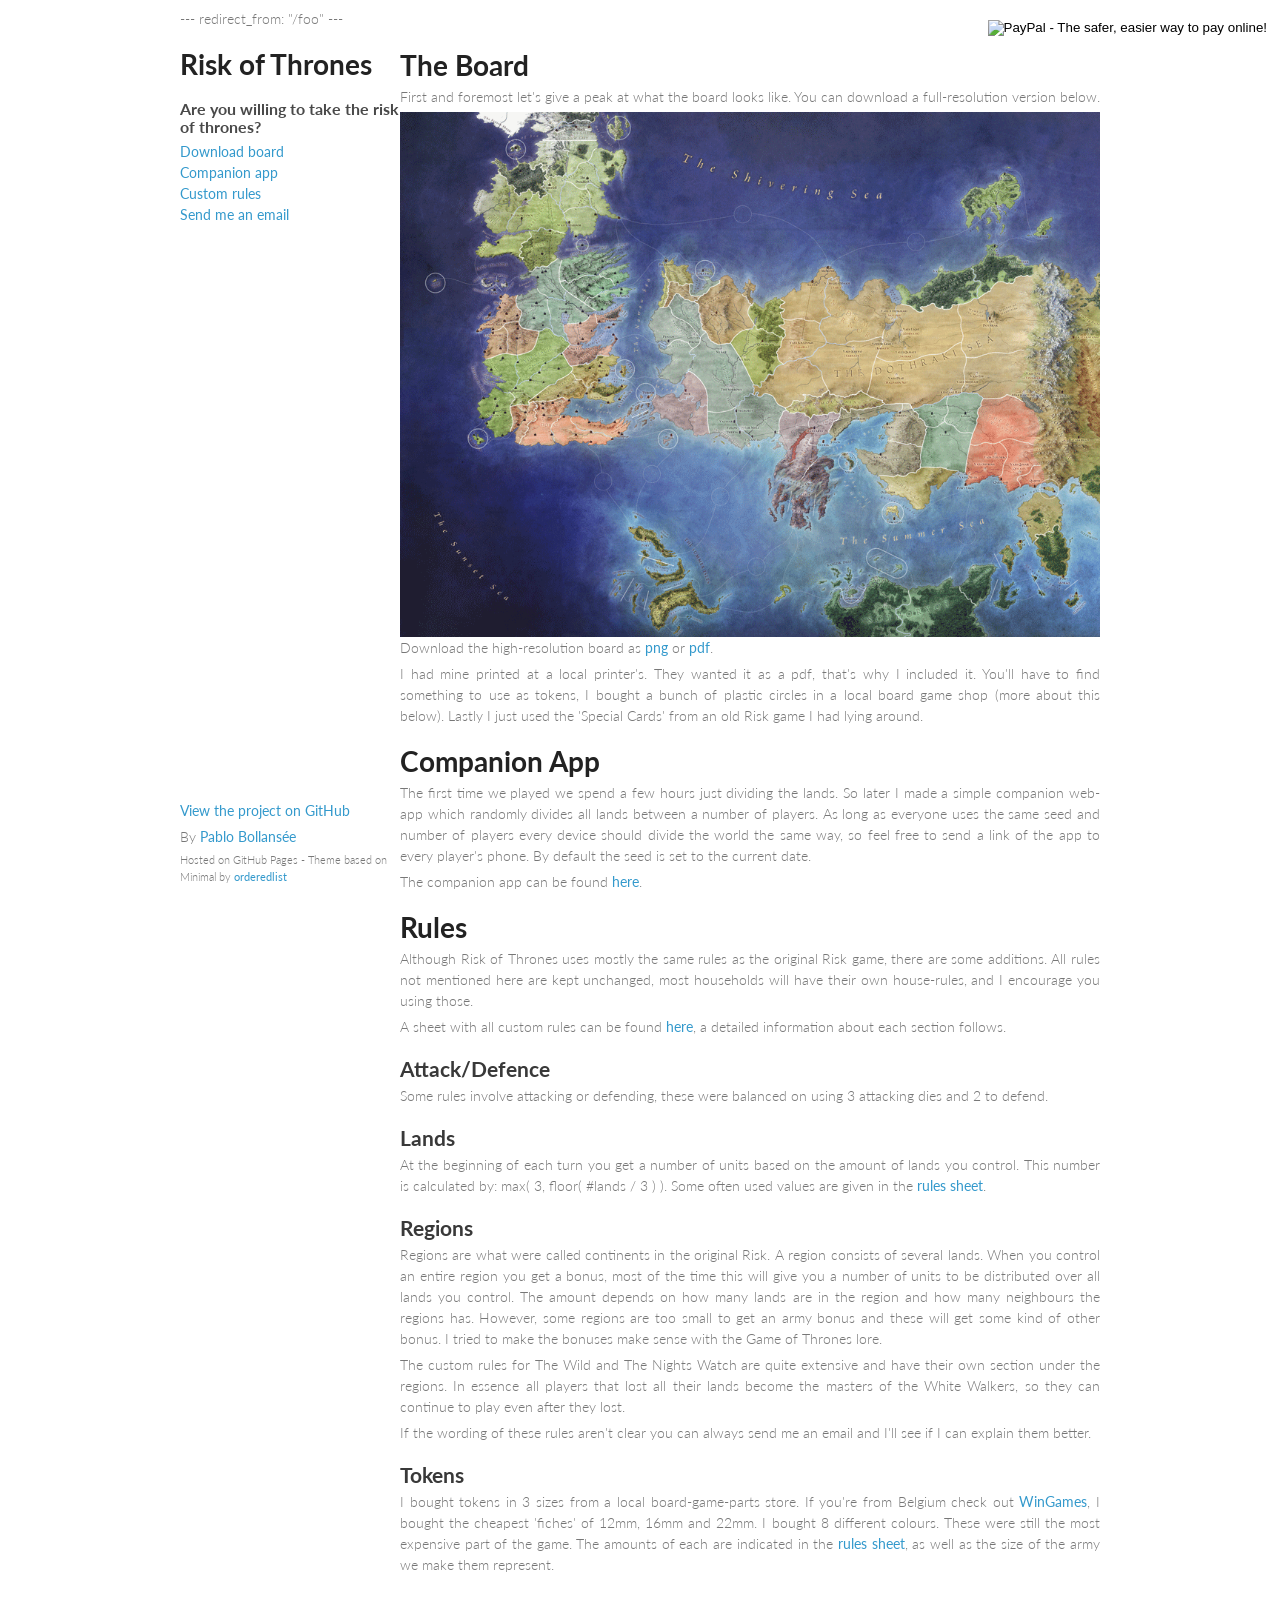
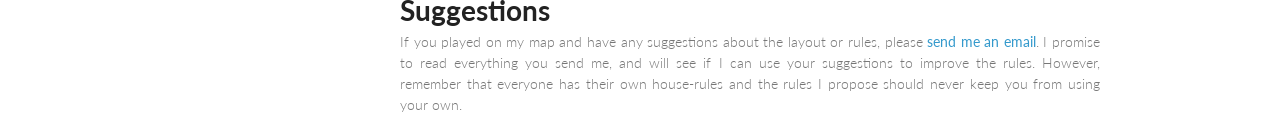
==== index.html @ 7cd4b8e9 "Added google tracking and trying out Jekyll." ====
---
redirect_from: "/foo"
---

<!doctype html>
<html>
    <head>
        <meta charset="utf-8">
        <meta http-equiv="X-UA-Compatible" content="chrome=1">
        <title>Risk of Thrones</title>

        <link rel="stylesheet" href="stylesheets/styles.css">
        <meta name="viewport" content="width=device-width, initial-scale=1, user-scalable=no">


        <script>
            (function(i,s,o,g,r,a,m){i['GoogleAnalyticsObject']=r;i[r]=i[r]||function(){
                (i[r].q=i[r].q||[]).push(arguments)},i[r].l=1*new Date();a=s.createElement(o),
                m=s.getElementsByTagName(o)[0];a.async=1;a.src=g;m.parentNode.insertBefore(a,m)
            })(window,document,'script','//www.google-analytics.com/analytics.js','ga');

            ga('create', 'UA-22316716-6', 'auto');
            ga('send', 'pageview');
        </script>

    </head>
    <body>
        <div class="container">
            <header>
                <h1>Risk of Thrones</h1>
                <h3>Are you willing to take the risk of thrones?</h3>
                <div class="menu">
                    <ul>
                        <li><a href="https://drive.google.com/file/d/0B8-DllFwoZXscnMyTXJvNk1oZzQ/view?usp=sharing">Download board</a></li>
                        <li><a href="companion/" target="_top">Companion app</a></li>
                        <li><a href="https://docs.google.com/spreadsheets/d/1QuzX1nsdQnzBMiFesjz8cuc44RaNeqp5e4vN8ug8PQ0/edit#gid=0">Custom rules</a></li>
                        <li><a href="mailto:pablo.bollansee+RiskOfThrones@gmail.com?Subject=Risk of Thrones" target="_top">Send me an email</a></li>
                    </ul>
                </div>
            </header>
            <div class="section_wrapper">
                <section>

                    <h1>The Board</h1>
                    <p>First and foremost let's give a peak at what the board looks like. You can download a full-resolution version below.</p>
                    <img src="images/riskofthrones_map_small.png" alt="Small Risk of Thrones Map" class="map">
                    <p>Download the high-resolution board as <a href="https://drive.google.com/file/d/0B8-DllFwoZXscnMyTXJvNk1oZzQ/view?usp=sharing">png</a> or <a href="https://drive.google.com/file/d/0B8-DllFwoZXseTJsamF3aWppajQ/view?usp=sharing">pdf</a>.</p>
                    <p>I had mine printed at a local printer's. They wanted it as a pdf, that's why I included it. You'll have to find something to use as tokens, I bought a bunch of plastic circles in a local board game shop (more about this below). Lastly I just used the 'Special Cards' from an old Risk game I had lying around.</p>



                    <h1>Companion App</h1>
                    <p>The first time we played we spend a few hours just dividing the lands. So later I made a simple companion web-app which randomly divides all lands between a number of players. As long as everyone uses the same seed and number of players every device should divide the world the same way, so feel free to send a link of the app to every player's phone. By default the seed is set to the current date.</p>
                    <p>The companion app can be found <a href="companion/">here</a>.</p>



                    <h1>Rules</h1>
                    <p>Although Risk of Thrones uses mostly the same rules as the original Risk game, there are some additions. All rules not mentioned here are kept unchanged, most households will have their own house-rules, and I encourage you using those.</p>
                    <p>A sheet with all custom rules can be found <a href="https://docs.google.com/spreadsheets/d/1QuzX1nsdQnzBMiFesjz8cuc44RaNeqp5e4vN8ug8PQ0/edit#gid=0">here</a>, a detailed information about each section follows.</p>

                    <h2>Attack/Defence</h2>
                    <p>Some rules involve attacking or defending, these were balanced on using 3 attacking dies and 2 to defend.</p>

                    <h2>Lands</h2>
                    <p>At the beginning of each turn you get a number of units based on the amount of lands you control. This number is calculated by: max( 3, floor( #lands / 3 ) ). Some often used values are given in the <a href="https://docs.google.com/spreadsheets/d/1QuzX1nsdQnzBMiFesjz8cuc44RaNeqp5e4vN8ug8PQ0/edit#gid=0">rules sheet</a>.</p>

                    <h2>Regions</h2>
                    <p>Regions are what were called continents in the original Risk. A region consists of several lands. When you control an entire region you get a bonus, most of the time this will give you a number of units to be distributed over all lands you control. The amount depends on how many lands are in the region and how many neighbours the regions has. However, some regions are too small to get an army bonus and these will get some kind of other bonus. I tried to make the bonuses make sense with the Game of Thrones lore.</p>
                    <p>The custom rules for The Wild and The Nights Watch are quite extensive and have their own section under the regions. In essence all players that lost all their lands become the masters of the White Walkers, so they can continue to play even after they lost.</p>
                    <p>If the wording of these rules aren't clear you can always send me an email and I'll see if I can explain them better.</p>

                    <h2>Tokens</h2>
                    <p>I bought tokens in 3 sizes from a local board-game-parts store. If you're from Belgium check out <a href="http://www.wingames.be/">WinGames</a>, I bought the cheapest 'fiches' of 12mm, 16mm and 22mm. I bought 8 different colours. These were still the most expensive part of the game. The amounts of each are indicated in the <a href="https://docs.google.com/spreadsheets/d/1QuzX1nsdQnzBMiFesjz8cuc44RaNeqp5e4vN8ug8PQ0/edit#gid=0">rules sheet</a>, as well as the size of the army we make them represent.</p>

                    <h1>Suggestions</h1>
                    <p>If you played on my map and have any suggestions about the layout or rules, please <a href="mailto:pablo.bollansee+RiskOfThrones@gmail.com?Subject=Risk of Thrones Suggestion" target="_top">send me an email</a>. I promise to read everything you send me, and will see if I can use your suggestions to improve the rules. However, remember that everyone has their own house-rules and the rules I propose should never keep you from using your own.</p>

                </section>
            </div>
            <footer>
                <p><a href="https://github.com/TheOddler/RiskOfThrones">View the project on GitHub</a></p>
                <p>By <a href="http://theoddler.github.io/">Pablo Bollansée</a></p>
                <p><small>Hosted on GitHub Pages - Theme based on Minimal by <a href="https://github.com/orderedlist">orderedlist</a></small></p>
            </footer>

            <div class="donation_wrapper">
                <table>
                    <tr>
                        <td>
                            <script id='fbbajkc'>
                                (function(i){var f,s=document.getElementById(i);f=document.createElement('iframe');f.src='//api.flattr.com/button/view/?uid=TheOddler&url='+encodeURIComponent(document.URL);f.title='Flattr';f.height=62;f.width=55;f.style.borderWidth=0;s.parentNode.insertBefore(f,s);})('fbbajkc');
                            </script>
                        </td>
                        <td>
                            <form action="https://www.paypal.com/cgi-bin/webscr" method="post" target="_top">
                                <input type="hidden" name="cmd" value="_s-xclick">
                                <input type="hidden" name="hosted_button_id" value="7JEU8Z3F6HPQ8">
                                <input type="image" src="https://www.paypalobjects.com/en_US/BE/i/btn/btn_donateCC_LG.gif" border="0" name="submit" alt="PayPal - The safer, easier way to pay online!">
                                <img alt="" border="0" src="https://www.paypalobjects.com/en_US/i/scr/pixel.gif" width="1" height="1">
                            </form>
                        </td>
                    </tr>
                </table>
            </div>
        </div>
    </body>
</html>
---- stylesheets/styles.css ----
@import url(https://fonts.googleapis.com/css?family=Lato:300italic,700italic,300,700);

body {
    font:14px/1.5 Lato, "Helvetica Neue", Helvetica, Arial, sans-serif;
    color:#777;
    font-weight:300;
    max-width: 920px;

    padding-left: 20px;
    padding-right: 20px;
    margin-left: auto;
    margin-right: auto;
}

.donation_wrapper {
    position: fixed;
    top: 0px;
    right: 5px;
}

header, footer {
    width:220px;
    float:left;
    position:fixed;
}

footer {
    bottom:10px;
}

.section_wrapper {
    padding-top: 1px;
    margin-left: 220px;
}
section {
    width:100%;
}


/* Headings */
h1, h2, h3, h4, h5, h6 {
    color:#222;
    margin:20px 0 5px;
}
h1, h2, h3 {
    line-height:1.1;
}
h1 {
    font-size:28px;
}
h2 {
    color:#393939;
}
h3, h4, h5, h6 {
    color:#494949;
}

/* Hyperlinks */
a {
    color:#39c;
    font-weight:400;
    text-decoration:none;
}
a:hover {
    color:#069;
}
a strong {
    font-weight:700;
}
a small {
    font-size:11px;
    color:#777;
    margin-top:-0.6em;
    display:block;
}
a:hover small {
    color:#777;
}

/* Other */
p, ul, ol, table, pre, dl {
    margin:0 0 5px;
}

section p {
    text-align: justify;
    text-justify: inter-word;
}

small {
    font-size:11px;
}

strong {
    color:#222;
    font-weight:700;
}

.map {
    max-width:100%;
}

.menu ul{
    margin: 0;
    padding: 0;
    list-style: none;
}
.menu li{
    display: list-item;
}

/* For small screens */
@media print, screen and (max-width: 720px) {

    body {
        padding:5px;
        word-wrap:break-word;
    }

    header, section, footer {
        float:none;
        position:static;
        width:auto;
    }

    .section_wrapper {
        margin-left: 0px;
    }
    section {
        border:1px solid #e5e5e5;
        border-width:1px 0;
        padding:10px 0;
        margin:0 0 20px;
    }

    header a small {
        display:inline;
    }

    .menu ul{
    }

    .menu li{
        padding-right: 15px;
        display: inline;
    }
}
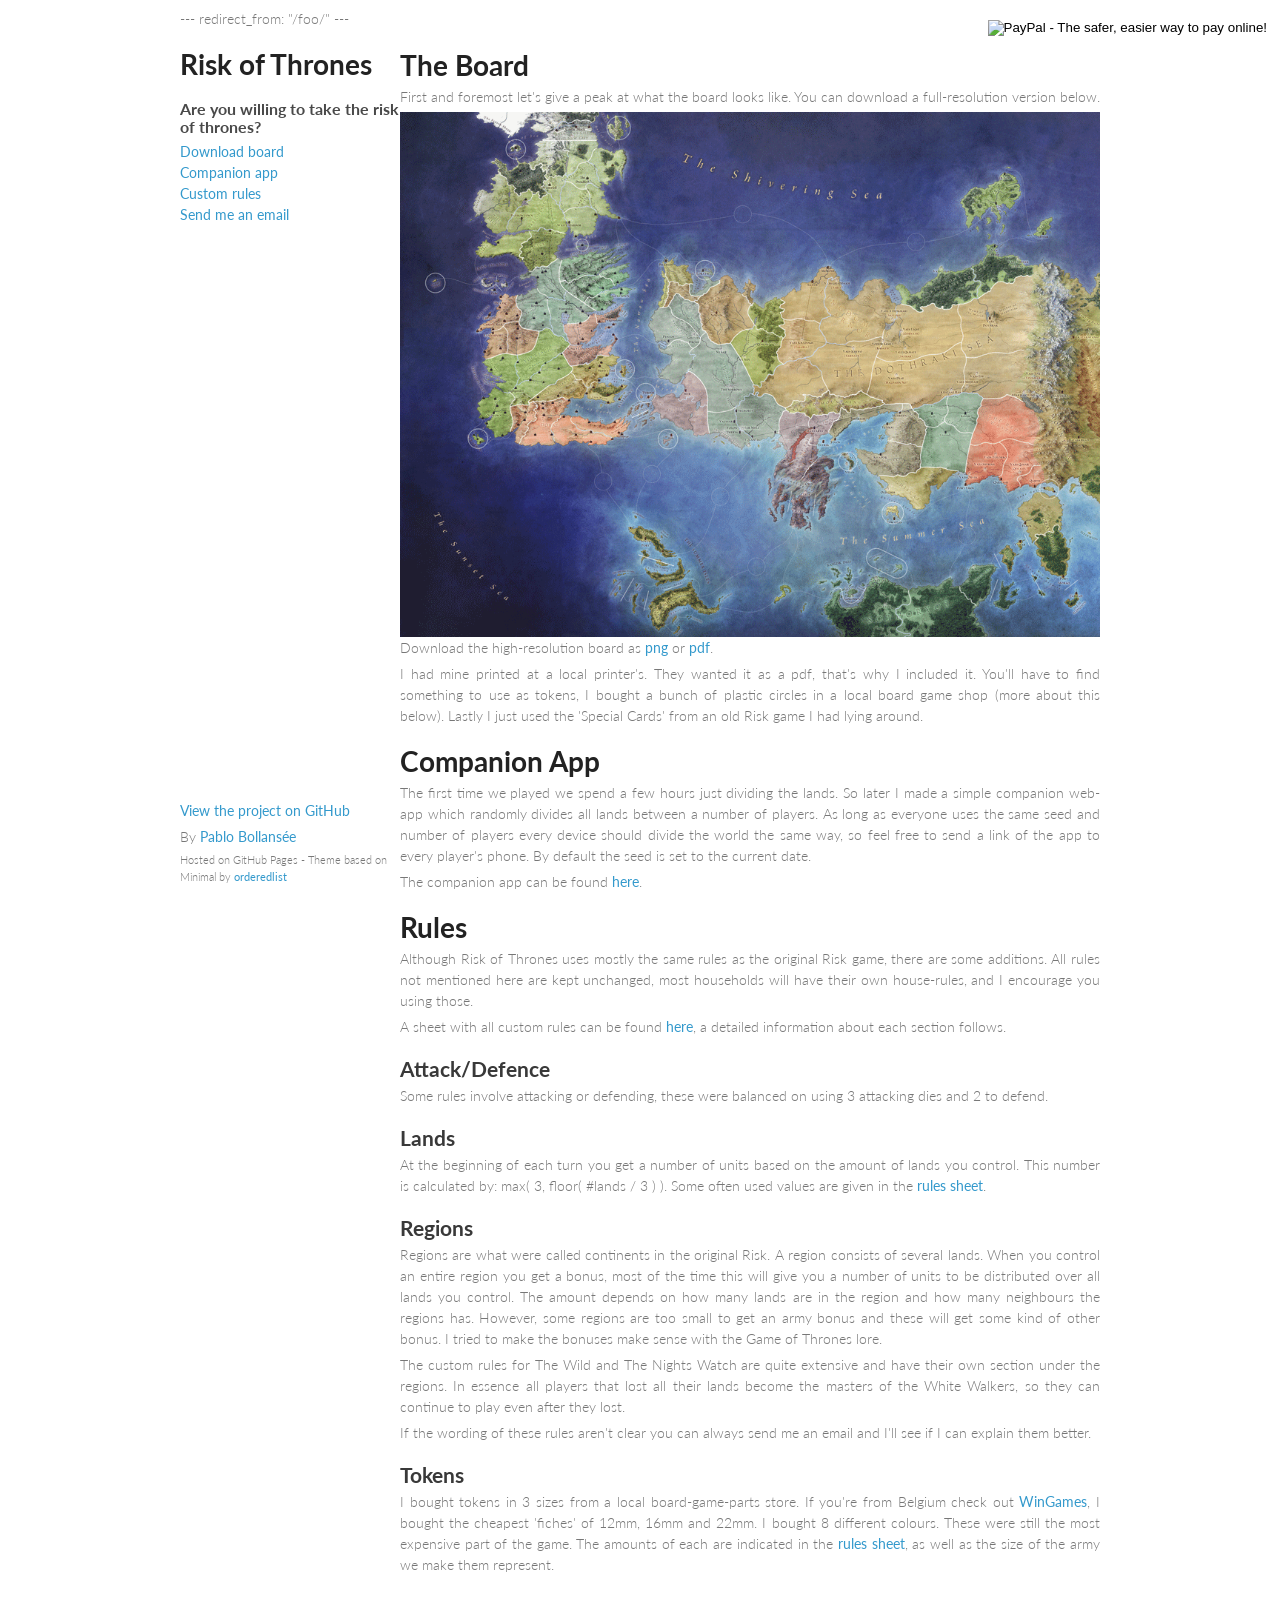
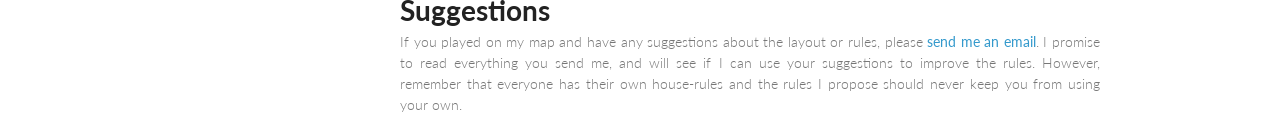
==== commit bf1a1c91: "Testing Jekyll some more." ====
--- a/index.html
+++ b/index.html
@@ -1,5 +1,5 @@
 ---
-redirect_from: "/foo"
+redirect_from: "/foo/"
 ---
 
 <!doctype html>
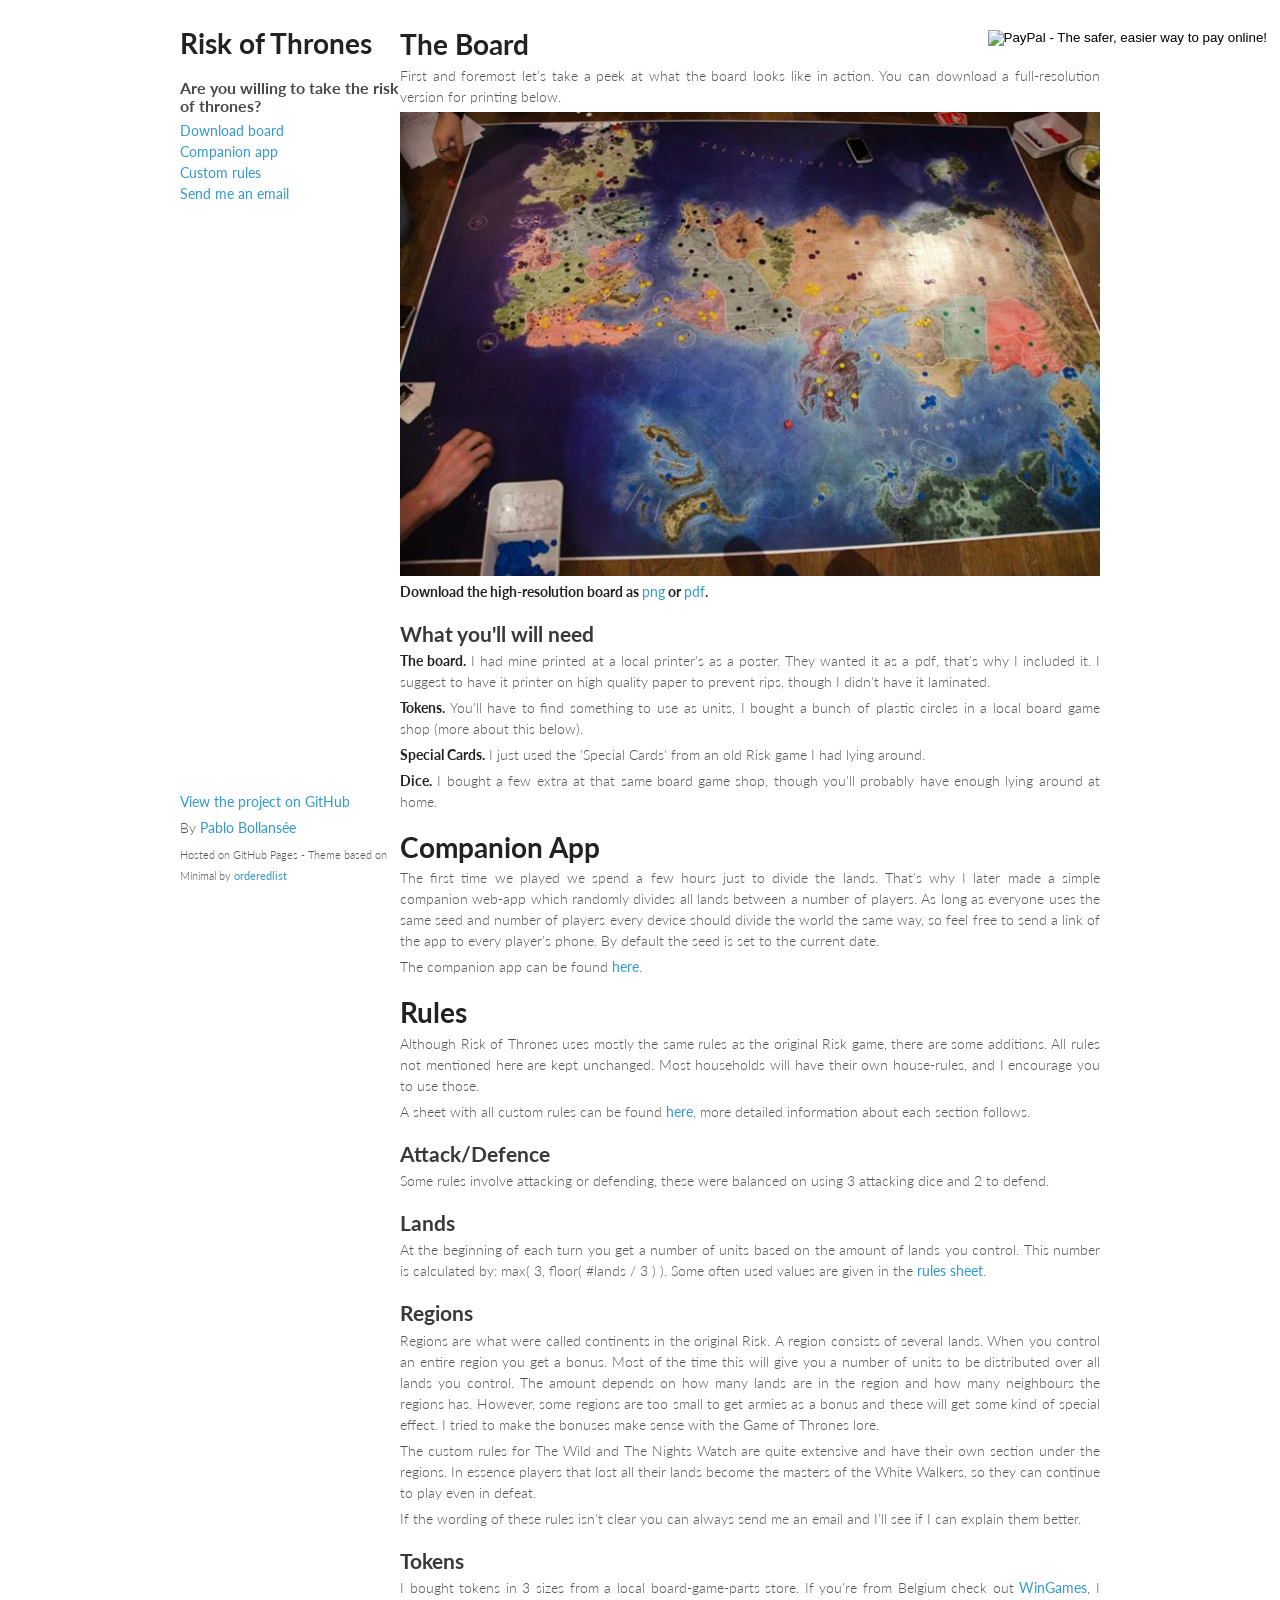
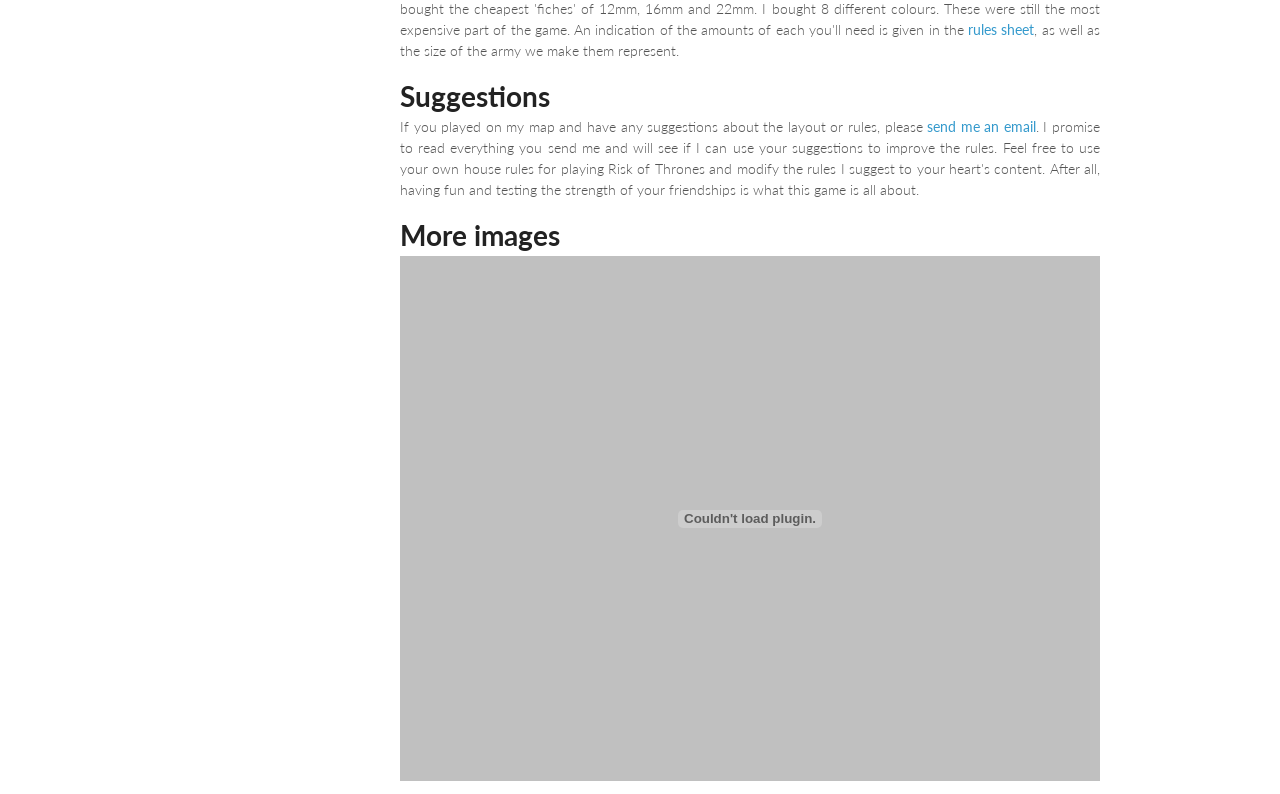
==== commit 957068a9: "HTML: Removed Jekyll stuff. Changed image at top. Changed some wording, structure and fixed spelling" ====
--- a/index.html
+++ b/index.html
@@ -1,7 +1,3 @@
----
-redirect_from: "/foo/"
----
-
 <!doctype html>
 <html>
     <head>
@@ -42,39 +38,58 @@
                 <section>
 
                     <h1>The Board</h1>
-                    <p>First and foremost let's give a peak at what the board looks like. You can download a full-resolution version below.</p>
-                    <img src="images/riskofthrones_map_small.png" alt="Small Risk of Thrones Map" class="map">
-                    <p>Download the high-resolution board as <a href="https://drive.google.com/file/d/0B8-DllFwoZXscnMyTXJvNk1oZzQ/view?usp=sharing">png</a> or <a href="https://drive.google.com/file/d/0B8-DllFwoZXseTJsamF3aWppajQ/view?usp=sharing">pdf</a>.</p>
-                    <p>I had mine printed at a local printer's. They wanted it as a pdf, that's why I included it. You'll have to find something to use as tokens, I bought a bunch of plastic circles in a local board game shop (more about this below). Lastly I just used the 'Special Cards' from an old Risk game I had lying around.</p>
+                    <p>First and foremost let's take a peek at what the board looks like in action. You can download a full-resolution version for printing below.</p>
+                    <img src="images/as_board_overview.jpg" alt="Small Risk of Thrones Map" class="full_width">
+                    <strong><p>Download the high-resolution board as <a href="https://drive.google.com/file/d/0B8-DllFwoZXscnMyTXJvNk1oZzQ/view?usp=sharing">png</a> or <a href="https://drive.google.com/file/d/0B8-DllFwoZXseTJsamF3aWppajQ/view?usp=sharing">pdf</a>.</p></strong>
 
+                    <h2>What you'll will need</h2>
+                    <p><strong>The board.</strong> I had mine printed at a local printer's as a poster. They wanted it as a pdf, that's why I included it. I suggest to have it printer on high quality paper to prevent rips, though I didn't have it laminated.</p>
+                    <p><strong>Tokens.</strong> You'll have to find something to use as units, I bought a bunch of plastic circles in a local board game shop (more about this below).</p>
+                    <p><strong>Special Cards.</strong> I just used the 'Special Cards' from an old Risk game I had lying around.</p>
+                    <p><strong>Dice.</strong> I bought a few extra at that same board game shop, though you'll probably have enough lying around at home.</p>
 
 
                     <h1>Companion App</h1>
-                    <p>The first time we played we spend a few hours just dividing the lands. So later I made a simple companion web-app which randomly divides all lands between a number of players. As long as everyone uses the same seed and number of players every device should divide the world the same way, so feel free to send a link of the app to every player's phone. By default the seed is set to the current date.</p>
+
+                    <p>The first time we played we spend a few hours just to divide the lands. That's why I later made a simple companion web-app which randomly divides all lands between a number of players. As long as everyone uses the same seed and number of players every device should divide the world the same way, so feel free to send a link of the app to every player's phone. By default the seed is set to the current date.</p>
                     <p>The companion app can be found <a href="companion/">here</a>.</p>
 
 
 
                     <h1>Rules</h1>
-                    <p>Although Risk of Thrones uses mostly the same rules as the original Risk game, there are some additions. All rules not mentioned here are kept unchanged, most households will have their own house-rules, and I encourage you using those.</p>
-                    <p>A sheet with all custom rules can be found <a href="https://docs.google.com/spreadsheets/d/1QuzX1nsdQnzBMiFesjz8cuc44RaNeqp5e4vN8ug8PQ0/edit#gid=0">here</a>, a detailed information about each section follows.</p>
+                    <p>Although Risk of Thrones uses mostly the same rules as the original Risk game, there are some additions. All rules not mentioned here are kept unchanged. Most households will have their own house-rules, and I encourage you to use those.</p>
+                    <p>A sheet with all custom rules can be found <a href="https://docs.google.com/spreadsheets/d/1QuzX1nsdQnzBMiFesjz8cuc44RaNeqp5e4vN8ug8PQ0/edit#gid=0">here</a>, more detailed information about each section follows.</p>
 
                     <h2>Attack/Defence</h2>
-                    <p>Some rules involve attacking or defending, these were balanced on using 3 attacking dies and 2 to defend.</p>
+                    <p>Some rules involve attacking or defending, these were balanced on using 3 attacking dice and 2 to defend.</p>
 
                     <h2>Lands</h2>
                     <p>At the beginning of each turn you get a number of units based on the amount of lands you control. This number is calculated by: max( 3, floor( #lands / 3 ) ). Some often used values are given in the <a href="https://docs.google.com/spreadsheets/d/1QuzX1nsdQnzBMiFesjz8cuc44RaNeqp5e4vN8ug8PQ0/edit#gid=0">rules sheet</a>.</p>
 
                     <h2>Regions</h2>
-                    <p>Regions are what were called continents in the original Risk. A region consists of several lands. When you control an entire region you get a bonus, most of the time this will give you a number of units to be distributed over all lands you control. The amount depends on how many lands are in the region and how many neighbours the regions has. However, some regions are too small to get an army bonus and these will get some kind of other bonus. I tried to make the bonuses make sense with the Game of Thrones lore.</p>
-                    <p>The custom rules for The Wild and The Nights Watch are quite extensive and have their own section under the regions. In essence all players that lost all their lands become the masters of the White Walkers, so they can continue to play even after they lost.</p>
-                    <p>If the wording of these rules aren't clear you can always send me an email and I'll see if I can explain them better.</p>
+                    <p>Regions are what were called continents in the original Risk. A region consists of several lands. When you control an entire region you get a bonus. Most of the time this will give you a number of units to be distributed over all lands you control. The amount depends on how many lands are in the region and how many neighbours the regions has. However, some regions are too small to get armies as a bonus and these will get some kind of special effect. I tried to make the bonuses make sense with the Game of Thrones lore.</p>
+                    <p>The custom rules for The Wild and The Nights Watch are quite extensive and have their own section under the regions. In essence players that lost all their lands become the masters of the White Walkers, so they can continue to play even in defeat.</p>
+                    <p>If the wording of these rules isn't clear you can always send me an email and I'll see if I can explain them better.</p>
 
                     <h2>Tokens</h2>
-                    <p>I bought tokens in 3 sizes from a local board-game-parts store. If you're from Belgium check out <a href="http://www.wingames.be/">WinGames</a>, I bought the cheapest 'fiches' of 12mm, 16mm and 22mm. I bought 8 different colours. These were still the most expensive part of the game. The amounts of each are indicated in the <a href="https://docs.google.com/spreadsheets/d/1QuzX1nsdQnzBMiFesjz8cuc44RaNeqp5e4vN8ug8PQ0/edit#gid=0">rules sheet</a>, as well as the size of the army we make them represent.</p>
+                    <p>I bought tokens in 3 sizes from a local board-game-parts store. If you're from Belgium check out <a href="http://www.wingames.be/">WinGames</a>, I bought the cheapest 'fiches' of 12mm, 16mm and 22mm. I bought 8 different colours. These were still the most expensive part of the game. An indication of the amounts of each you'll need is given in the <a href="https://docs.google.com/spreadsheets/d/1QuzX1nsdQnzBMiFesjz8cuc44RaNeqp5e4vN8ug8PQ0/edit#gid=0">rules sheet</a>, as well as the size of the army we make them represent.</p>
 
                     <h1>Suggestions</h1>
-                    <p>If you played on my map and have any suggestions about the layout or rules, please <a href="mailto:pablo.bollansee+RiskOfThrones@gmail.com?Subject=Risk of Thrones Suggestion" target="_top">send me an email</a>. I promise to read everything you send me, and will see if I can use your suggestions to improve the rules. However, remember that everyone has their own house-rules and the rules I propose should never keep you from using your own.</p>
+                    <p>If you played on my map and have any suggestions about the layout or rules, please <a href="mailto:pablo.bollansee+RiskOfThrones@gmail.com?Subject=Risk of Thrones Suggestion" target="_top">send me an email</a>. I promise to read everything you send me and will see if I can use your suggestions to improve the rules. Feel free to use your own house rules for playing Risk of Thrones and modify the rules I suggest to your heart's content. After all, having fun and testing the strength of your friendships is what this game is all about.</p>
+
+
+                    <h1>More images</h1>
+                    <div class="scale_43">
+                        <div id="dummy"></div>
+                        <div id="element">
+                            <object width="100%" height="100%">
+                                <param name="flashvars" value="offsite=true&lang=en-us&page_show_url=%2Fphotos%2Ftheoddler%2Fsets%2F72157649748128652%2Fshow%2F&page_show_back_url=%2Fphotos%2Ftheoddler%2Fsets%2F72157649748128652%2F&set_id=72157649748128652&jump_to="></param>
+                                <param name="movie" value="https://www.flickr.com/apps/slideshow/show.swf?v=1811922554"></param>
+                                <param name="allowFullScreen" value="true"></param>
+                                <embed type="application/x-shockwave-flash" src="https://www.flickr.com/apps/slideshow/show.swf?v=1811922554" allowFullScreen="true" flashvars="offsite=true&lang=en-us&page_show_url=%2Fphotos%2Ftheoddler%2Fsets%2F72157649748128652%2Fshow%2F&page_show_back_url=%2Fphotos%2Ftheoddler%2Fsets%2F72157649748128652%2F&set_id=72157649748128652&jump_to=" width="100%" height="100%"></embed>
+                            </object>
+                        </div>
+                    </div>
 
                 </section>
             </div>
--- a/stylesheets/styles.css
+++ b/stylesheets/styles.css
@@ -2,7 +2,7 @@
 
 body {
     font:14px/1.5 Lato, "Helvetica Neue", Helvetica, Arial, sans-serif;
-    color:#777;
+    color:#555555;
     font-weight:300;
     max-width: 920px;
 
@@ -96,7 +96,11 @@
     font-weight:700;
 }
 
-.map {
+.full_width {
+    width:100%;
+}
+
+.full_width_max {
     max-width:100%;
 }
 
@@ -107,6 +111,23 @@
 }
 .menu li{
     display: list-item;
+}
+
+.scale_43 {
+    display: inline-block;
+    position: relative;
+    width: 100%;
+}
+.scale_43 #dummy {
+    padding-top: 75%; /* 4:3 aspect ratio */
+}
+.scale_43 #element {
+    position: absolute;
+    top: 0;
+    bottom: 0;
+    left: 0;
+    right: 0;
+    background-color: silver; /* show me! */
 }
 
 /* For small screens */
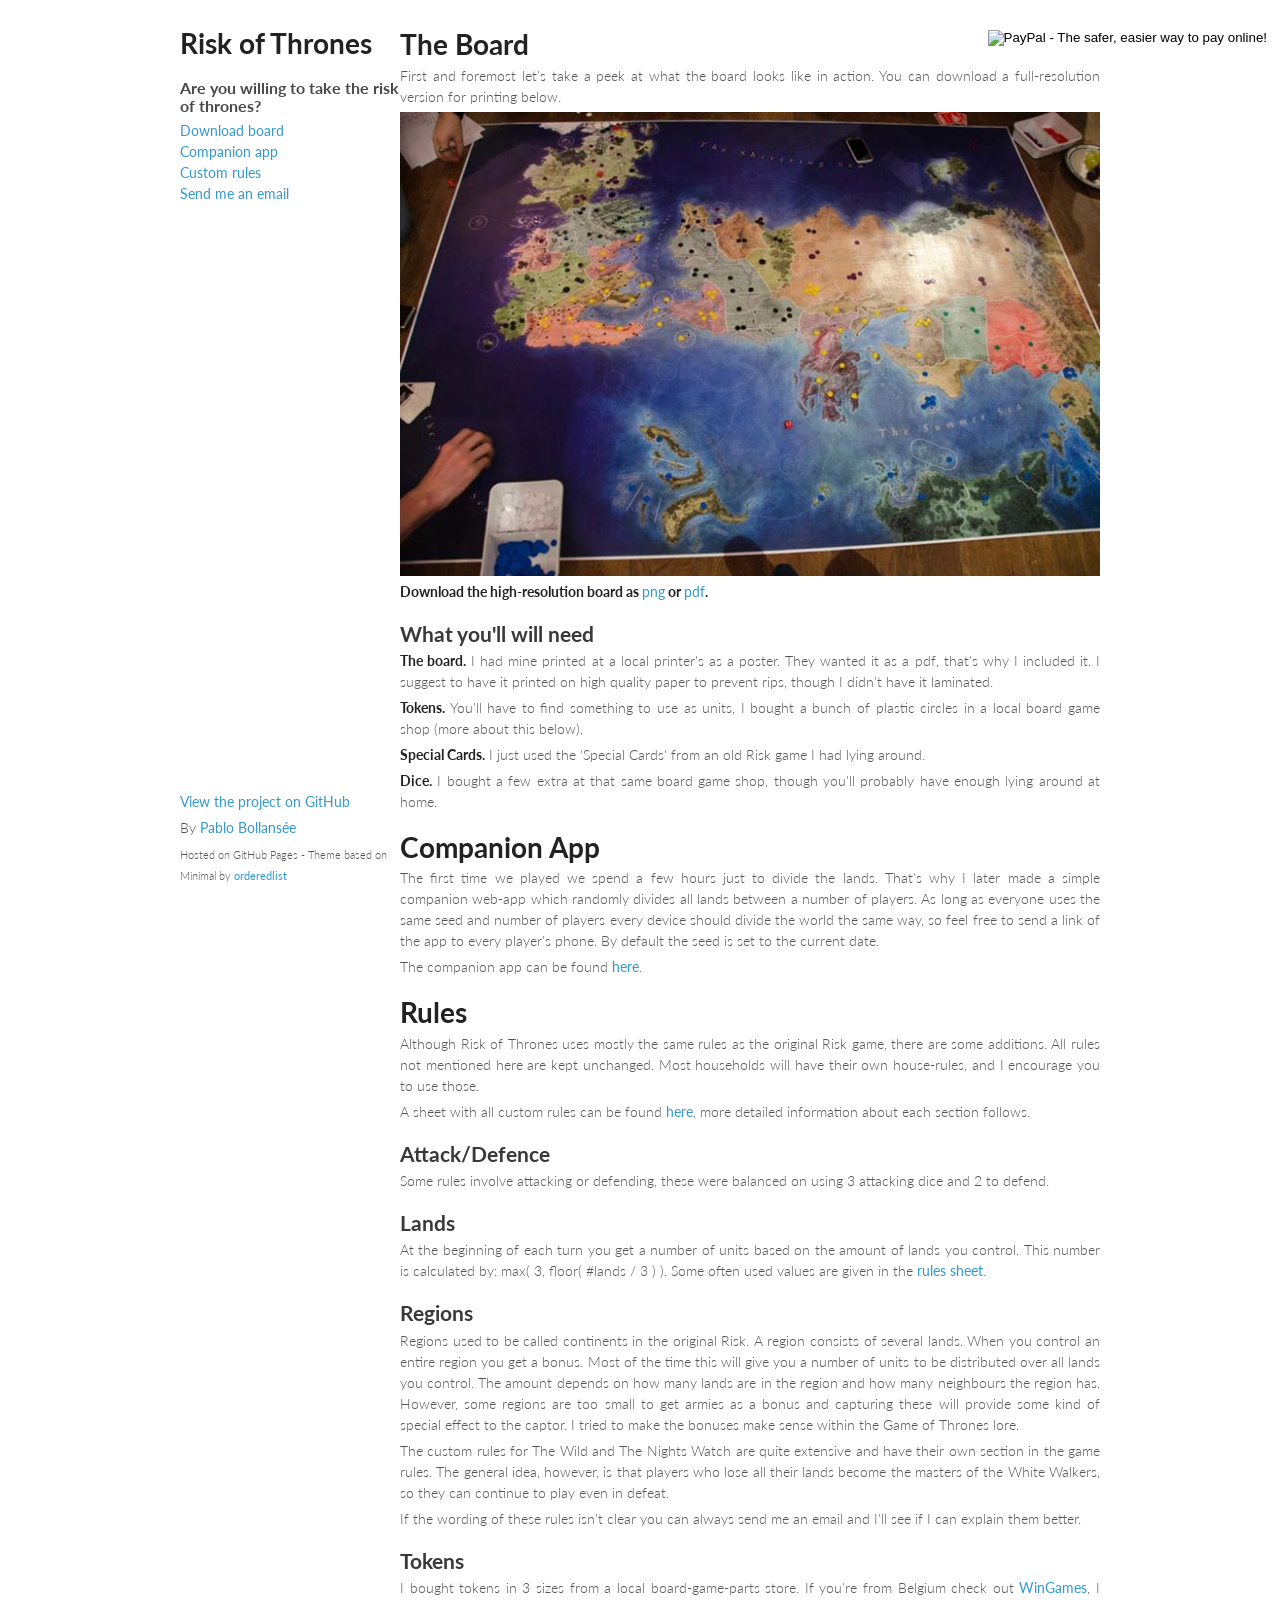
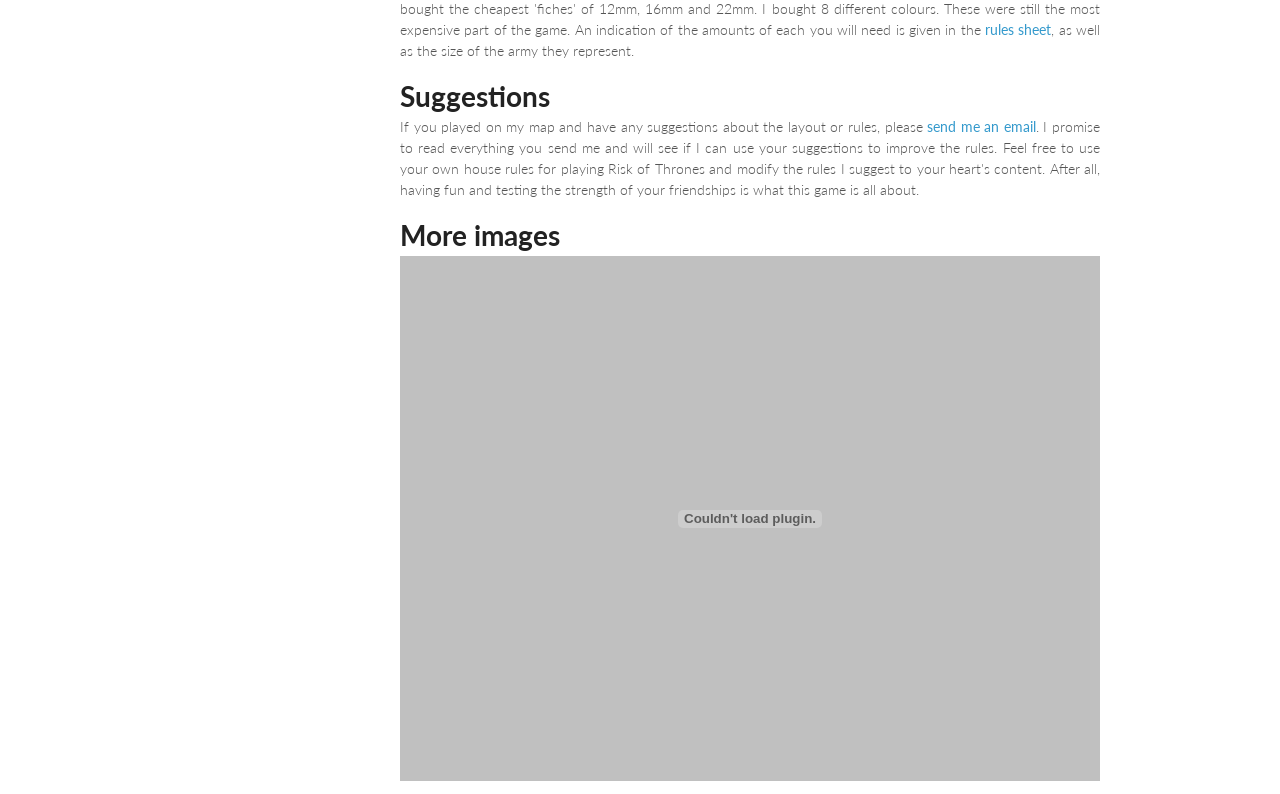
==== commit 1ecd30ef: "More wording fixes." ====
--- a/index.html
+++ b/index.html
@@ -43,7 +43,7 @@
                     <strong><p>Download the high-resolution board as <a href="https://drive.google.com/file/d/0B8-DllFwoZXscnMyTXJvNk1oZzQ/view?usp=sharing">png</a> or <a href="https://drive.google.com/file/d/0B8-DllFwoZXseTJsamF3aWppajQ/view?usp=sharing">pdf</a>.</p></strong>
 
                     <h2>What you'll will need</h2>
-                    <p><strong>The board.</strong> I had mine printed at a local printer's as a poster. They wanted it as a pdf, that's why I included it. I suggest to have it printer on high quality paper to prevent rips, though I didn't have it laminated.</p>
+                    <p><strong>The board.</strong> I had mine printed at a local printer's as a poster. They wanted it as a pdf, that's why I included it. I suggest to have it printed on high quality paper to prevent rips, though I didn't have it laminated.</p>
                     <p><strong>Tokens.</strong> You'll have to find something to use as units, I bought a bunch of plastic circles in a local board game shop (more about this below).</p>
                     <p><strong>Special Cards.</strong> I just used the 'Special Cards' from an old Risk game I had lying around.</p>
                     <p><strong>Dice.</strong> I bought a few extra at that same board game shop, though you'll probably have enough lying around at home.</p>
@@ -67,12 +67,12 @@
                     <p>At the beginning of each turn you get a number of units based on the amount of lands you control. This number is calculated by: max( 3, floor( #lands / 3 ) ). Some often used values are given in the <a href="https://docs.google.com/spreadsheets/d/1QuzX1nsdQnzBMiFesjz8cuc44RaNeqp5e4vN8ug8PQ0/edit#gid=0">rules sheet</a>.</p>
 
                     <h2>Regions</h2>
-                    <p>Regions are what were called continents in the original Risk. A region consists of several lands. When you control an entire region you get a bonus. Most of the time this will give you a number of units to be distributed over all lands you control. The amount depends on how many lands are in the region and how many neighbours the regions has. However, some regions are too small to get armies as a bonus and these will get some kind of special effect. I tried to make the bonuses make sense with the Game of Thrones lore.</p>
-                    <p>The custom rules for The Wild and The Nights Watch are quite extensive and have their own section under the regions. In essence players that lost all their lands become the masters of the White Walkers, so they can continue to play even in defeat.</p>
+                    <p>Regions used to be called continents in the original Risk. A region consists of several lands. When you control an entire region you get a bonus. Most of the time this will give you a number of units to be distributed over all lands you control. The amount depends on how many lands are in the region and how many neighbours the region has. However, some regions are too small to get armies as a bonus and capturing these will provide some kind of special effect to the captor. I tried to make the bonuses make sense within the Game of Thrones lore.</p>
+                    <p>The custom rules for The Wild and The Nights Watch are quite extensive and have their own section in the game rules. The general idea, however, is that players who lose all their lands become the masters of the White Walkers, so they can continue to play even in defeat.</p>
                     <p>If the wording of these rules isn't clear you can always send me an email and I'll see if I can explain them better.</p>
 
                     <h2>Tokens</h2>
-                    <p>I bought tokens in 3 sizes from a local board-game-parts store. If you're from Belgium check out <a href="http://www.wingames.be/">WinGames</a>, I bought the cheapest 'fiches' of 12mm, 16mm and 22mm. I bought 8 different colours. These were still the most expensive part of the game. An indication of the amounts of each you'll need is given in the <a href="https://docs.google.com/spreadsheets/d/1QuzX1nsdQnzBMiFesjz8cuc44RaNeqp5e4vN8ug8PQ0/edit#gid=0">rules sheet</a>, as well as the size of the army we make them represent.</p>
+                    <p>I bought tokens in 3 sizes from a local board-game-parts store. If you're from Belgium check out <a href="http://www.wingames.be/">WinGames</a>, I bought the cheapest 'fiches' of 12mm, 16mm and 22mm. I bought 8 different colours. These were still the most expensive part of the game. An indication of the amounts of each you will need is given in the <a href="https://docs.google.com/spreadsheets/d/1QuzX1nsdQnzBMiFesjz8cuc44RaNeqp5e4vN8ug8PQ0/edit#gid=0">rules sheet</a>, as well as the size of the army they represent.</p>
 
                     <h1>Suggestions</h1>
                     <p>If you played on my map and have any suggestions about the layout or rules, please <a href="mailto:pablo.bollansee+RiskOfThrones@gmail.com?Subject=Risk of Thrones Suggestion" target="_top">send me an email</a>. I promise to read everything you send me and will see if I can use your suggestions to improve the rules. Feel free to use your own house rules for playing Risk of Thrones and modify the rules I suggest to your heart's content. After all, having fun and testing the strength of your friendships is what this game is all about.</p>
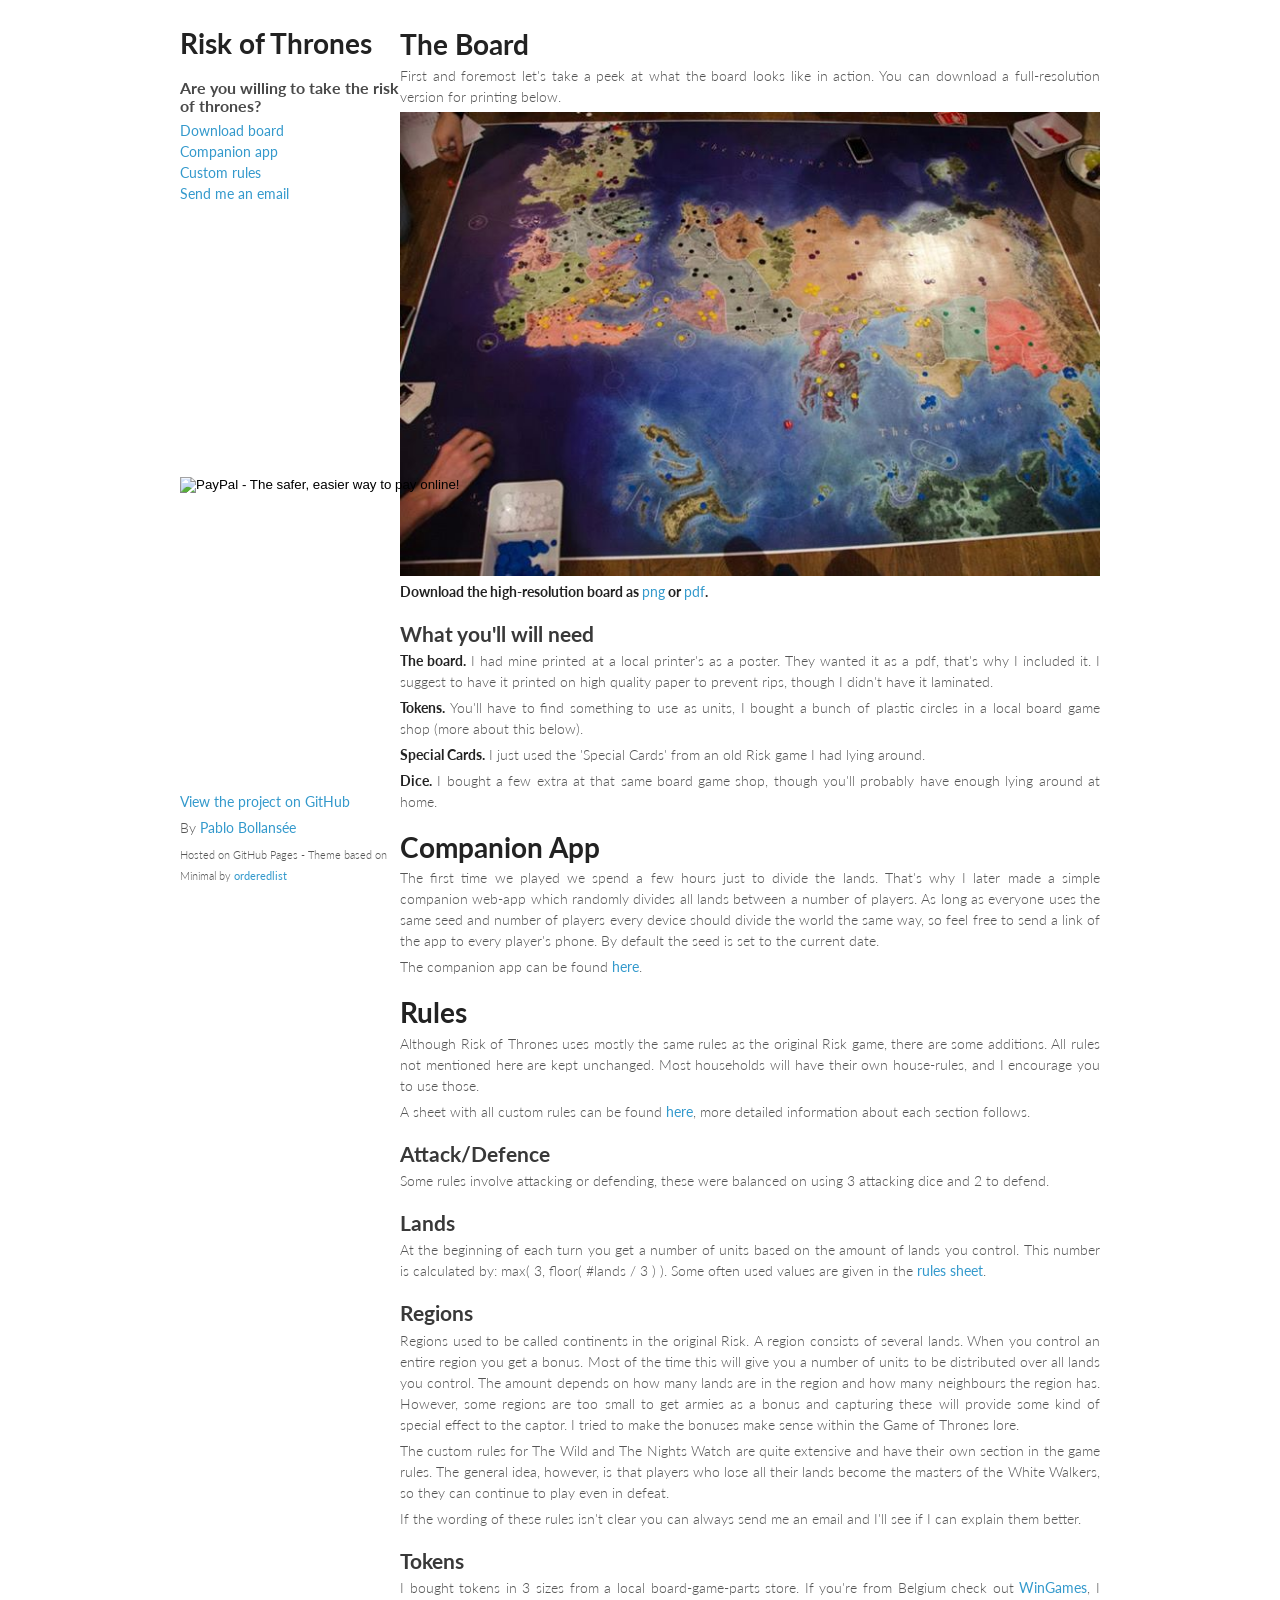
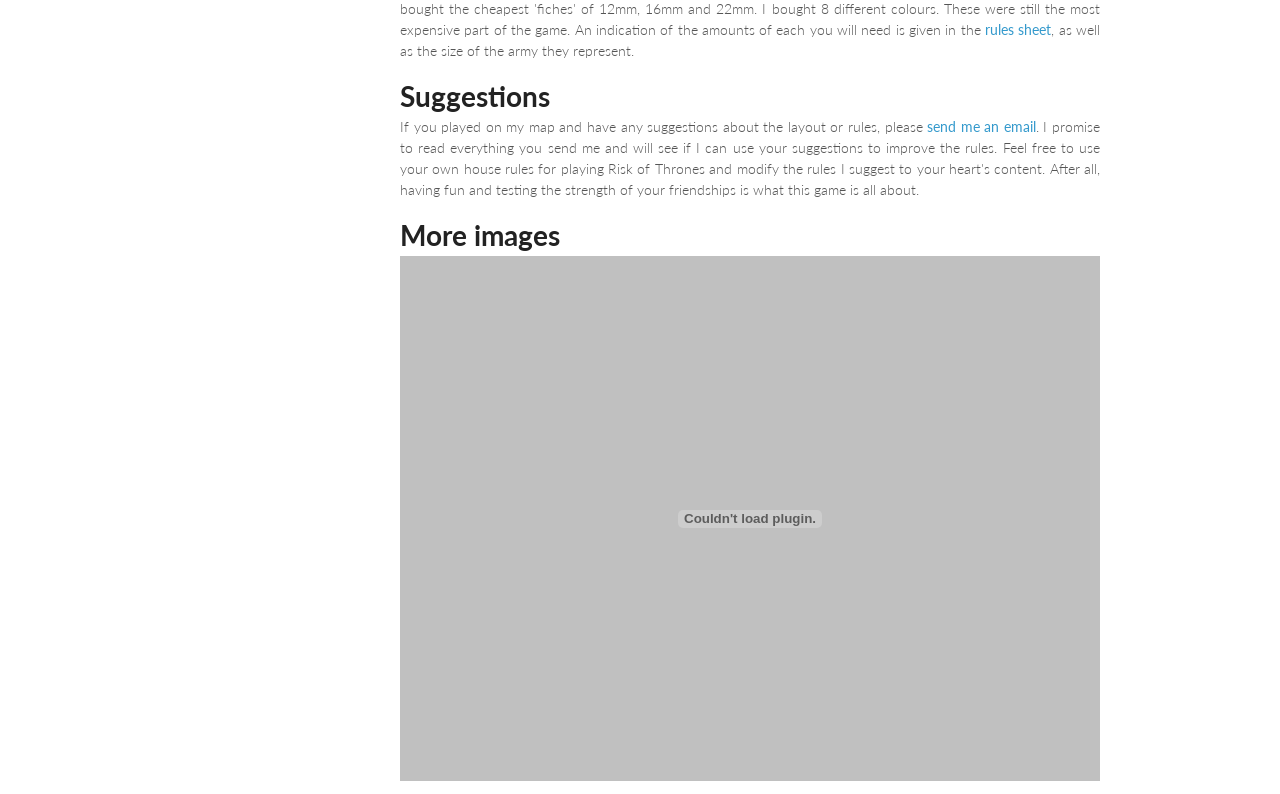
==== commit 5750e642: "Changed position of the donation buttons." ====
--- a/index.html
+++ b/index.html
@@ -100,23 +100,23 @@
             </footer>
 
             <div class="donation_wrapper">
-                <table>
-                    <tr>
-                        <td>
-                            <script id='fbbajkc'>
-                                (function(i){var f,s=document.getElementById(i);f=document.createElement('iframe');f.src='//api.flattr.com/button/view/?uid=TheOddler&url='+encodeURIComponent(document.URL);f.title='Flattr';f.height=62;f.width=55;f.style.borderWidth=0;s.parentNode.insertBefore(f,s);})('fbbajkc');
-                            </script>
-                        </td>
-                        <td>
+                <ul>
+                    <li>
+                        <script id='fbbajkc'>
+                            (function(i){var f,s=document.getElementById(i);f=document.createElement('iframe');f.src='//api.flattr.com/button/view/?uid=TheOddler&url='+encodeURIComponent(document.URL);f.title='Flattr';f.height=62;f.width=55;f.style.borderWidth=0;s.parentNode.insertBefore(f,s);})('fbbajkc');
+                        </script>
+                    </li>
+                    <li>
+                        <div>
                             <form action="https://www.paypal.com/cgi-bin/webscr" method="post" target="_top">
                                 <input type="hidden" name="cmd" value="_s-xclick">
                                 <input type="hidden" name="hosted_button_id" value="7JEU8Z3F6HPQ8">
                                 <input type="image" src="https://www.paypalobjects.com/en_US/BE/i/btn/btn_donateCC_LG.gif" border="0" name="submit" alt="PayPal - The safer, easier way to pay online!">
                                 <img alt="" border="0" src="https://www.paypalobjects.com/en_US/i/scr/pixel.gif" width="1" height="1">
                             </form>
-                        </td>
-                    </tr>
-                </table>
+                        </div>
+                    </li>
+                </ul>
             </div>
         </div>
     </body>
--- a/stylesheets/styles.css
+++ b/stylesheets/styles.css
@@ -14,8 +14,16 @@
 
 .donation_wrapper {
     position: fixed;
-    top: 0px;
-    right: 5px;
+    top: 50%;
+    transform: translateY(-50%);
+}
+.donation_wrapper ul{
+    margin: 0;
+    padding: 0;
+    list-style: none;
+}
+.donation_wrapper li{
+    display: list-item;
 }
 
 header, footer {
@@ -144,9 +152,21 @@
         width:auto;
     }
 
+    .donation_wrapper {
+        position: fixed;
+        top: 0;
+        right: 5px;
+        transform: translateY(0);
+    }
+
+    .donation_wrapper li{
+        display: inline-table;
+    }
+
     .section_wrapper {
         margin-left: 0px;
     }
+
     section {
         border:1px solid #e5e5e5;
         border-width:1px 0;
@@ -158,11 +178,9 @@
         display:inline;
     }
 
-    .menu ul{
-    }
-
     .menu li{
         padding-right: 15px;
         display: inline;
     }
+
 }
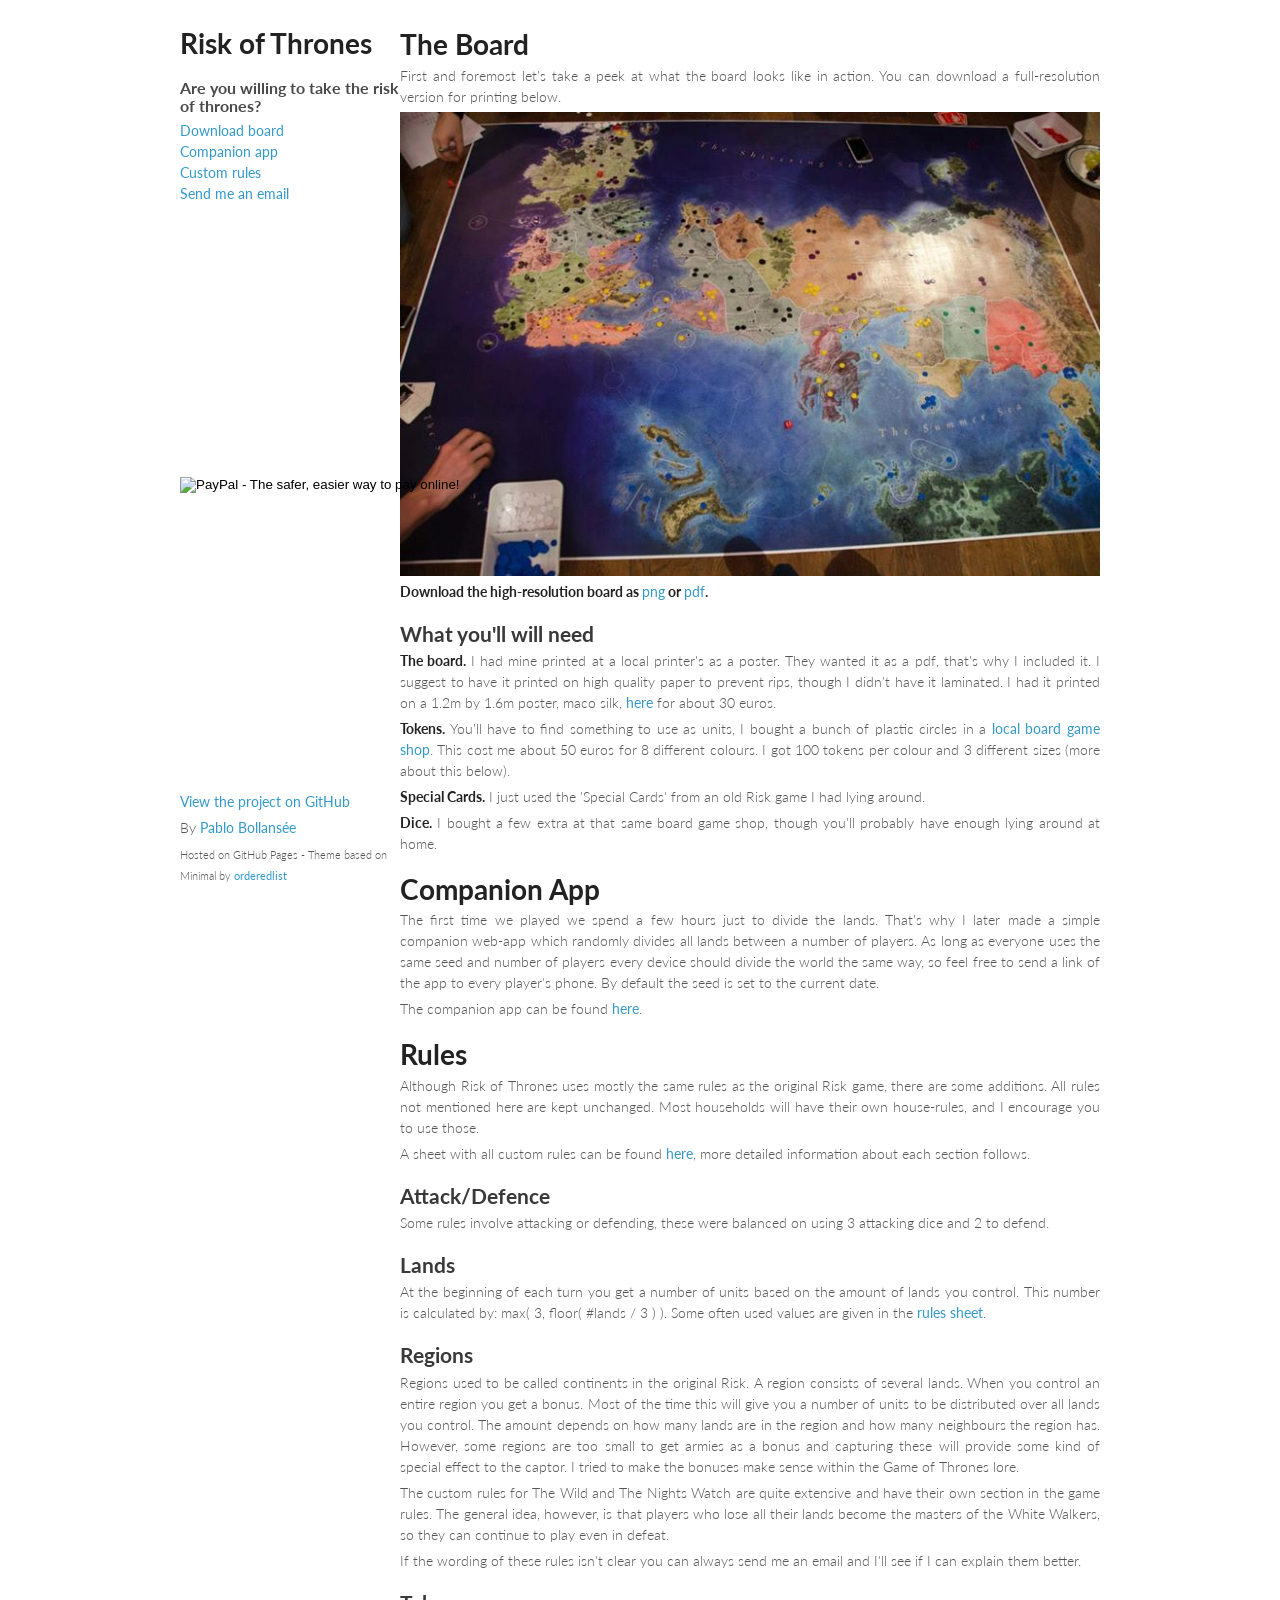
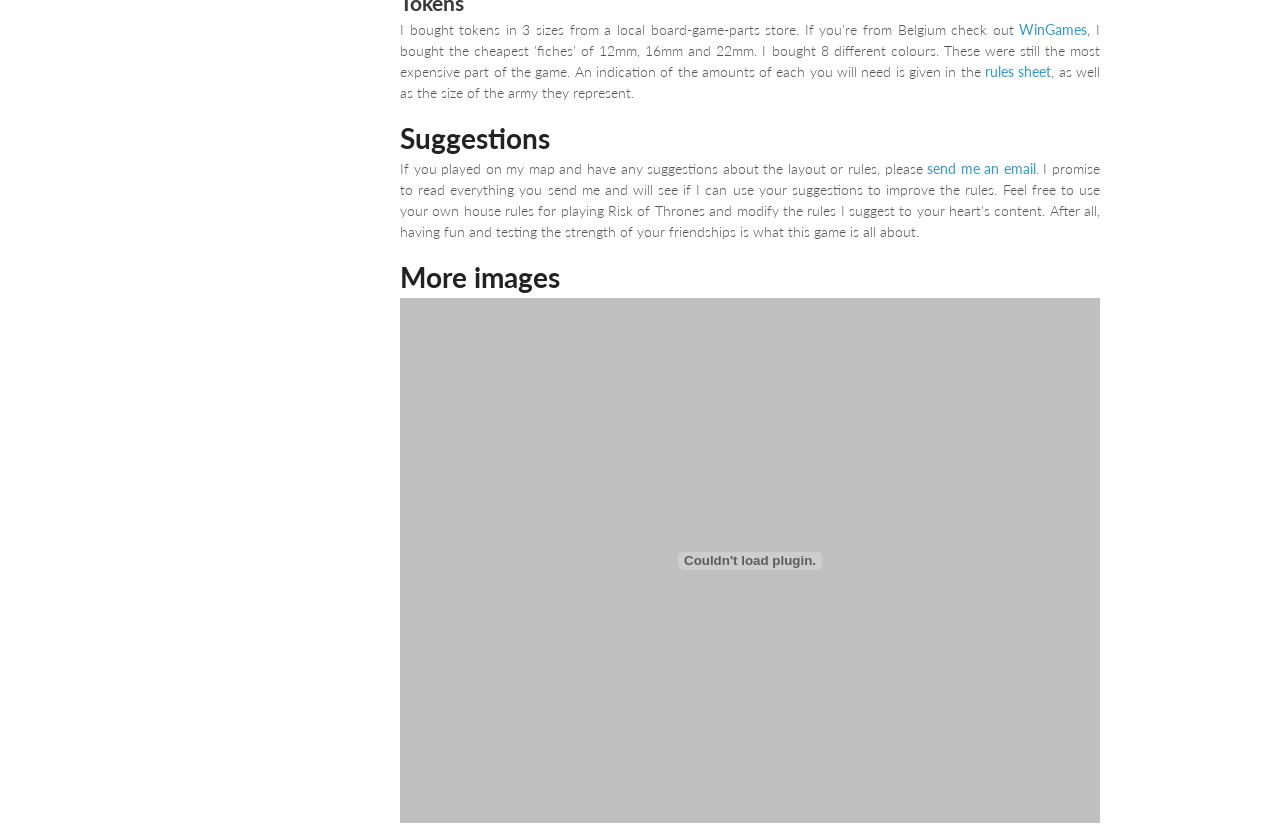
==== commit 11155385: "Added size and print-quality information. Added a bit more info about the tokens as well." ====
--- a/index.html
+++ b/index.html
@@ -10,15 +10,15 @@
 
 
         <script>
-            (function(i,s,o,g,r,a,m){i['GoogleAnalyticsObject']=r;i[r]=i[r]||function(){
-                (i[r].q=i[r].q||[]).push(arguments)},i[r].l=1*new Date();a=s.createElement(o),
-                m=s.getElementsByTagName(o)[0];a.async=1;a.src=g;m.parentNode.insertBefore(a,m)
-            })(window,document,'script','//www.google-analytics.com/analytics.js','ga');
+        (function(i,s,o,g,r,a,m){i['GoogleAnalyticsObject']=r;i[r]=i[r]||function(){
+            (i[r].q=i[r].q||[]).push(arguments)},i[r].l=1*new Date();a=s.createElement(o),
+            m=s.getElementsByTagName(o)[0];a.async=1;a.src=g;m.parentNode.insertBefore(a,m)
+        })(window,document,'script','//www.google-analytics.com/analytics.js','ga');
 
-            ga('create', 'UA-22316716-6', 'auto');
-            ga('send', 'pageview');
+        ga('create', 'UA-22316716-6', 'auto');
+        ga('send', 'pageview');
+
         </script>
-
     </head>
     <body>
         <div class="container">
@@ -43,8 +43,8 @@
                     <strong><p>Download the high-resolution board as <a href="https://drive.google.com/file/d/0B8-DllFwoZXscnMyTXJvNk1oZzQ/view?usp=sharing">png</a> or <a href="https://drive.google.com/file/d/0B8-DllFwoZXseTJsamF3aWppajQ/view?usp=sharing">pdf</a>.</p></strong>
 
                     <h2>What you'll will need</h2>
-                    <p><strong>The board.</strong> I had mine printed at a local printer's as a poster. They wanted it as a pdf, that's why I included it. I suggest to have it printed on high quality paper to prevent rips, though I didn't have it laminated.</p>
-                    <p><strong>Tokens.</strong> You'll have to find something to use as units, I bought a bunch of plastic circles in a local board game shop (more about this below).</p>
+                    <p><strong>The board.</strong> I had mine printed at a local printer's as a poster. They wanted it as a pdf, that's why I included it. I suggest to have it printed on high quality paper to prevent rips, though I didn't have it laminated. I had it printed on a 1.2m by 1.6m poster, maco silk, <a href="https://www.zwartopwit.be/">here</a> for about 30 euros.</p>
+                    <p><strong>Tokens.</strong> You'll have to find something to use as units, I bought a bunch of plastic circles in a <a href="http://www.wingames.be/">local board game shop</a>. This cost me about 50 euros for 8 different colours. I got 100 tokens per colour and 3 different sizes (more about this below).</p>
                     <p><strong>Special Cards.</strong> I just used the 'Special Cards' from an old Risk game I had lying around.</p>
                     <p><strong>Dice.</strong> I bought a few extra at that same board game shop, though you'll probably have enough lying around at home.</p>
 
